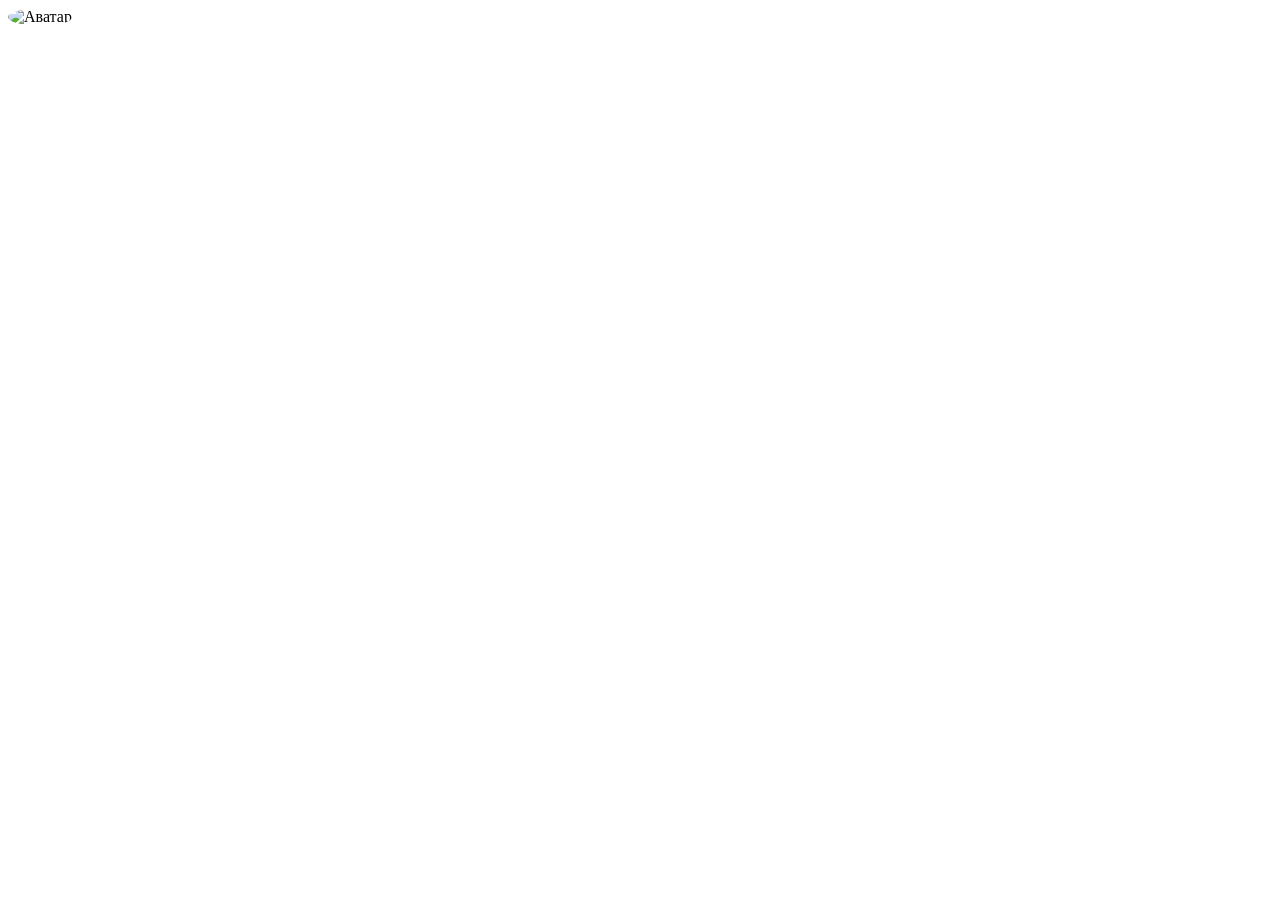
==== Pay.html @ bf4fe809 "Add files via upload" ====
<!DOCTYPE html>

<html>
<head>
  <meta http-equiv="CONTENT-TYPE" content="text/html; charset=UTF-8">
  <title>Pay</title>
  <link rel="stylesheet" href="css/main-pay.css">
</head>
<body>
  
  <div id="avatar-container">
    <img id="avatar-img" src="" alt="Аватар" style="width:50px; height:50px; border-radius:50%;">
  </div>
  
  
  <script src="https://telegram.org/js/telegram-web-app.js"></script>
  <script src="js/index-pay.js"></script>
</body>
</html>
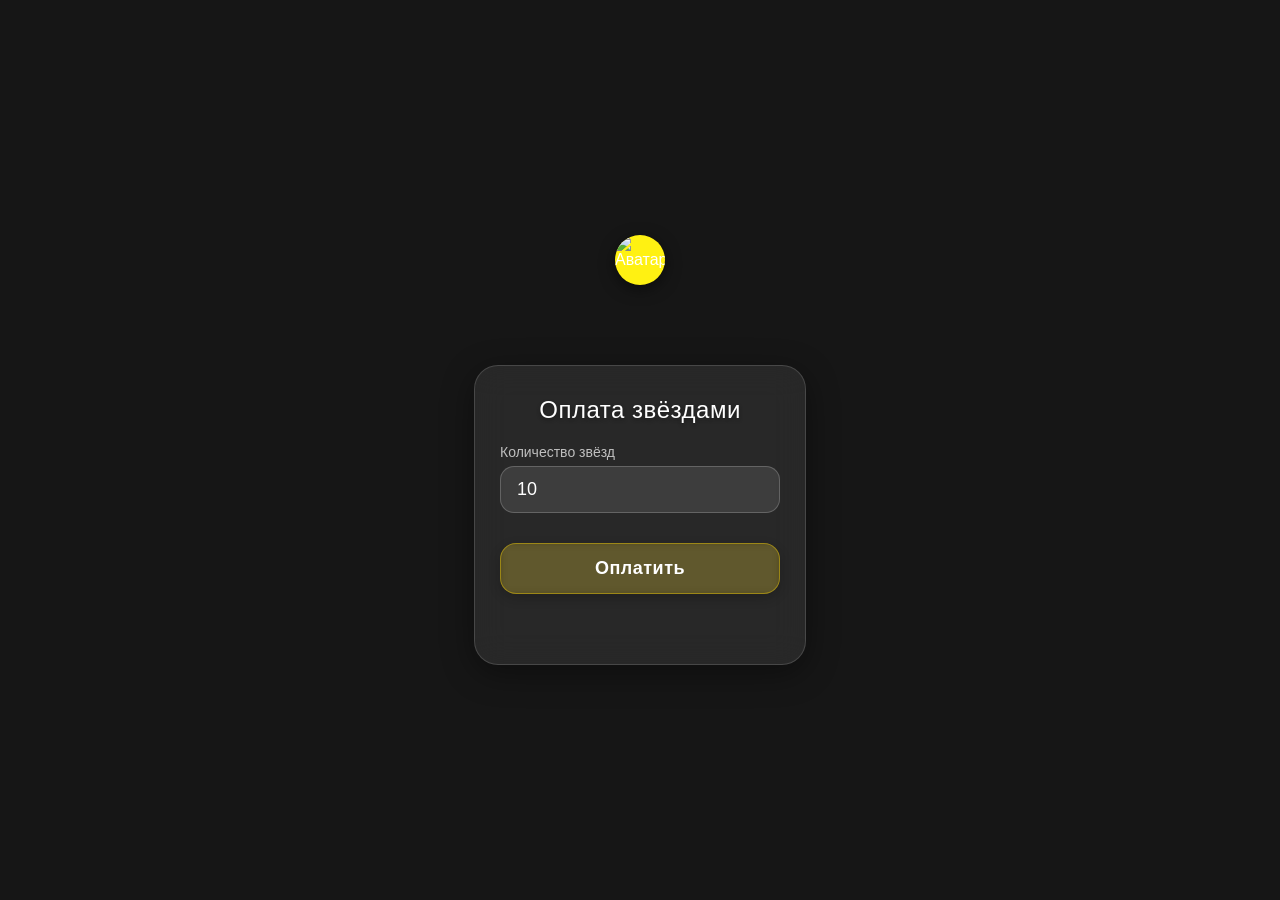
==== commit d01a26f9: "Add files via upload" ====
--- a/Pay.html
+++ b/Pay.html
@@ -1,19 +1,31 @@
 <!DOCTYPE html>
-
 <html>
 <head>
   <meta http-equiv="CONTENT-TYPE" content="text/html; charset=UTF-8">
+  <meta name="viewport" content="width=device-width, initial-scale=1.0">
   <title>Pay</title>
   <link rel="stylesheet" href="css/main-pay.css">
 </head>
 <body>
   
+  <!-- Блок с аватаркой (оставляем как есть) -->
   <div id="avatar-container">
-    <img id="avatar-img" src="" alt="Аватар" style="width:50px; height:50px; border-radius:50%;">
+    <img id="avatar-img" src="" alt="Аватар">
   </div>
-  
-  
+
+  <!-- Блок оплаты -->
+  <div id="pay-container">
+    <h2>Оплата звёздами</h2>
+    <div class="input-group">
+      <label for="stars-input">Количество звёзд</label>
+      <input type="number" id="stars-input" placeholder="Введите сумму" min="1" value="10">
+    </div>
+    <button id="pay-button">Оплатить</button>
+    <div id="result-message"></div>
+  </div>
+
+  <!-- Подключаем SDK и наш скрипт -->
   <script src="https://telegram.org/js/telegram-web-app.js"></script>
   <script src="js/index-pay.js"></script>
 </body>
-</html>
+</html>
--- a/css/main-pay.css
+++ b/css/main-pay.css
@@ -0,0 +1,129 @@
+body {
+  background: #161616;
+  margin: 0;
+  padding: 0;
+  font-family: -apple-system, BlinkMacSystemFont, 'Segoe UI', Roboto, sans-serif;
+  color: #ffffff;
+  display: flex;
+  flex-direction: column;
+  align-items: center;
+  justify-content: center;
+  min-height: 100vh;
+}
+
+/* Аватарка (как у тебя, только чуть подправил центрирование) */
+#avatar-container {
+  width: 100px;
+  height: 100px;
+  margin-bottom: 30px;
+}
+
+#avatar-img {
+  display: block;
+  width: 50px;
+  height: 50px;
+  border-radius: 50%;
+  background: #FFF112;
+  margin: 0 auto;
+  /* убираем position: relative; left: 135px; — центрируем по-нормальному */
+  box-shadow: 0 4px 15px rgba(0,0,0,0.5);
+}
+
+/* Контейнер оплаты — стеклянный эффект */
+#pay-container {
+  background: rgba(255, 255, 255, 0.08);
+  backdrop-filter: blur(16px);
+  -webkit-backdrop-filter: blur(16px);
+  border: 1px solid rgba(255, 255, 255, 0.15);
+  border-radius: 24px;
+  padding: 30px 25px;
+  width: 280px;
+  max-width: 90%;
+  box-shadow: 0 8px 32px rgba(0, 0, 0, 0.4);
+  text-align: center;
+  transition: all 0.3s ease;
+}
+
+#pay-container h2 {
+  margin-top: 0;
+  font-weight: 500;
+  letter-spacing: 0.5px;
+  color: #ffffff;
+  text-shadow: 0 2px 4px rgba(0,0,0,0.3);
+}
+
+.input-group {
+  margin: 20px 0;
+  text-align: left;
+}
+
+.input-group label {
+  display: block;
+  font-size: 14px;
+  color: rgba(255,255,255,0.7);
+  margin-bottom: 6px;
+}
+
+#stars-input {
+  width: 100%;
+  padding: 12px 16px;
+  background: rgba(255, 255, 255, 0.1);
+  border: 1px solid rgba(255, 255, 255, 0.2);
+  border-radius: 14px;
+  color: #ffffff;
+  font-size: 18px;
+  box-sizing: border-box;
+  transition: border-color 0.3s;
+  outline: none;
+}
+
+#stars-input:focus {
+  border-color: rgba(255, 255, 255, 0.5);
+}
+
+#stars-input::-webkit-outer-spin-button,
+#stars-input::-webkit-inner-spin-button {
+  -webkit-appearance: none;
+}
+
+/* Кнопка оплаты — стекло + приятная анимация */
+#pay-button {
+  width: 100%;
+  padding: 14px;
+  background: rgba(255, 215, 0, 0.2);
+  border: 1px solid rgba(255, 215, 0, 0.4);
+  border-radius: 16px;
+  color: #fff;
+  font-size: 18px;
+  font-weight: 600;
+  letter-spacing: 0.5px;
+  cursor: pointer;
+  transition: all 0.25s ease;
+  backdrop-filter: blur(4px);
+  -webkit-backdrop-filter: blur(4px);
+  margin-top: 10px;
+  box-shadow: 0 4px 12px rgba(0,0,0,0.2);
+}
+
+#pay-button:hover {
+  background: rgba(255, 215, 0, 0.35);
+  transform: scale(1.02);
+}
+
+#pay-button:active {
+  transform: scale(0.97);
+}
+
+#pay-button:disabled {
+  opacity: 0.5;
+  cursor: not-allowed;
+  transform: none;
+}
+
+#result-message {
+  margin-top: 16px;
+  font-size: 14px;
+  min-height: 24px;
+  color: #aaffaa;
+  text-shadow: 0 1px 4px rgba(0,0,0,0.5);
+}
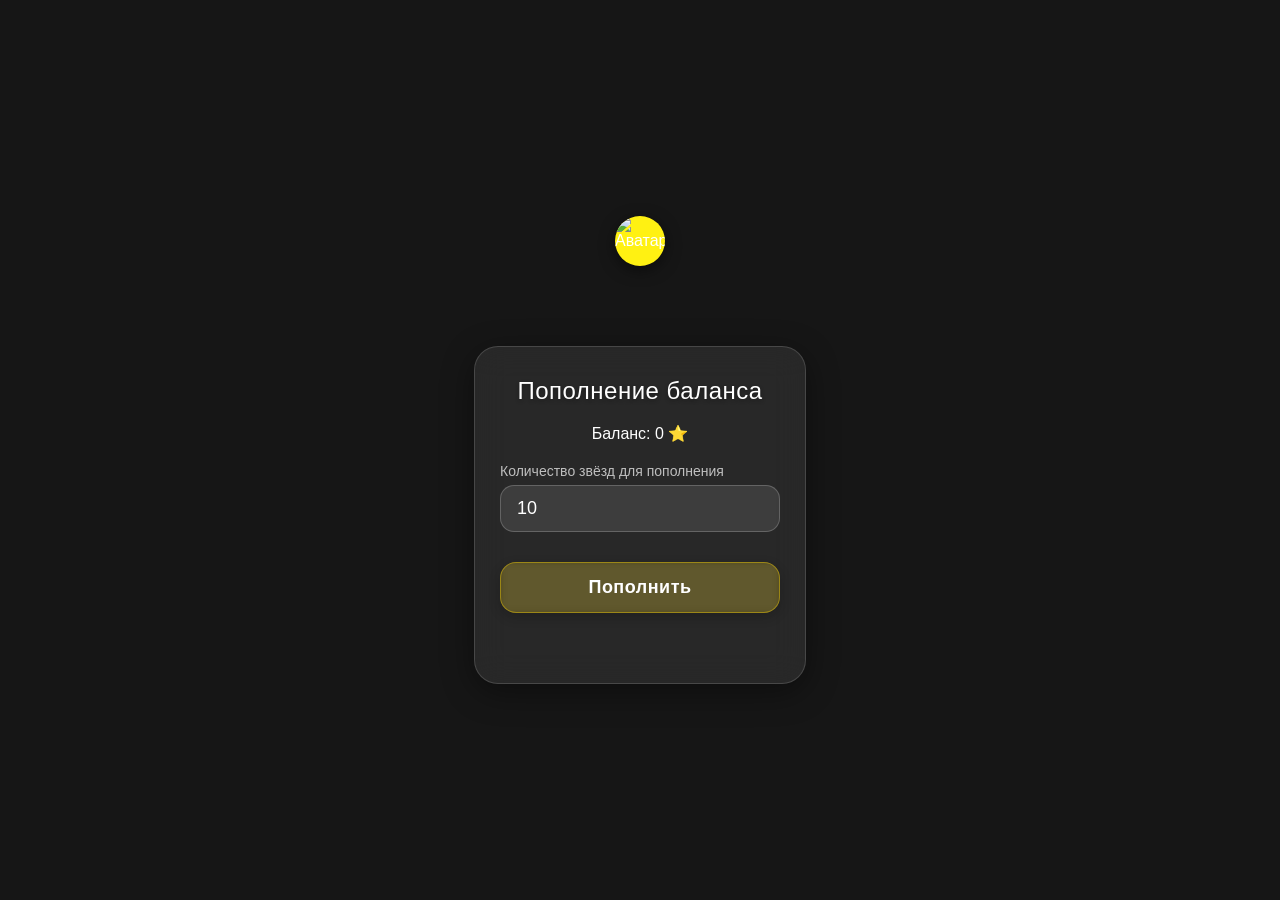
==== commit 53bea268: "Update Pay.html" ====
--- a/Pay.html
+++ b/Pay.html
@@ -8,24 +8,30 @@
 </head>
 <body>
   
-  <!-- Блок с аватаркой (оставляем как есть) -->
   <div id="avatar-container">
-    <img id="avatar-img" src="" alt="Аватар">
+    <img id="avatar-img" src="" alt="Аватар" style="width:50px; height:50px; border-radius:50%;">
   </div>
 
-  <!-- Блок оплаты -->
   <div id="pay-container">
-    <h2>Оплата звёздами</h2>
+    <h2>Пополнение баланса</h2>
+    
+    <!-- Текущий баланс -->
+    <div id="balance-display">
+      <span>Баланс: </span>
+      <span id="balance-value">0</span>
+      <span> ⭐</span>
+    </div>
+    
     <div class="input-group">
-      <label for="stars-input">Количество звёзд</label>
+      <label for="stars-input">Количество звёзд для пополнения</label>
       <input type="number" id="stars-input" placeholder="Введите сумму" min="1" value="10">
     </div>
-    <button id="pay-button">Оплатить</button>
+    
+    <button id="pay-button">Пополнить</button>
     <div id="result-message"></div>
   </div>
 
-  <!-- Подключаем SDK и наш скрипт -->
   <script src="https://telegram.org/js/telegram-web-app.js"></script>
   <script src="js/index-pay.js"></script>
 </body>
-</html>+</html>
--- a/css/main-pay.css
+++ b/css/main-pay.css
@@ -8,7 +8,7 @@
   flex-direction: column;
   align-items: center;
   justify-content: center;
-  min-height: 100vh;
+  min-height: 100vh; 
 }
 
 /* Аватарка (как у тебя, только чуть подправил центрирование) */
@@ -126,4 +126,4 @@
   min-height: 24px;
   color: #aaffaa;
   text-shadow: 0 1px 4px rgba(0,0,0,0.5);
-}+}
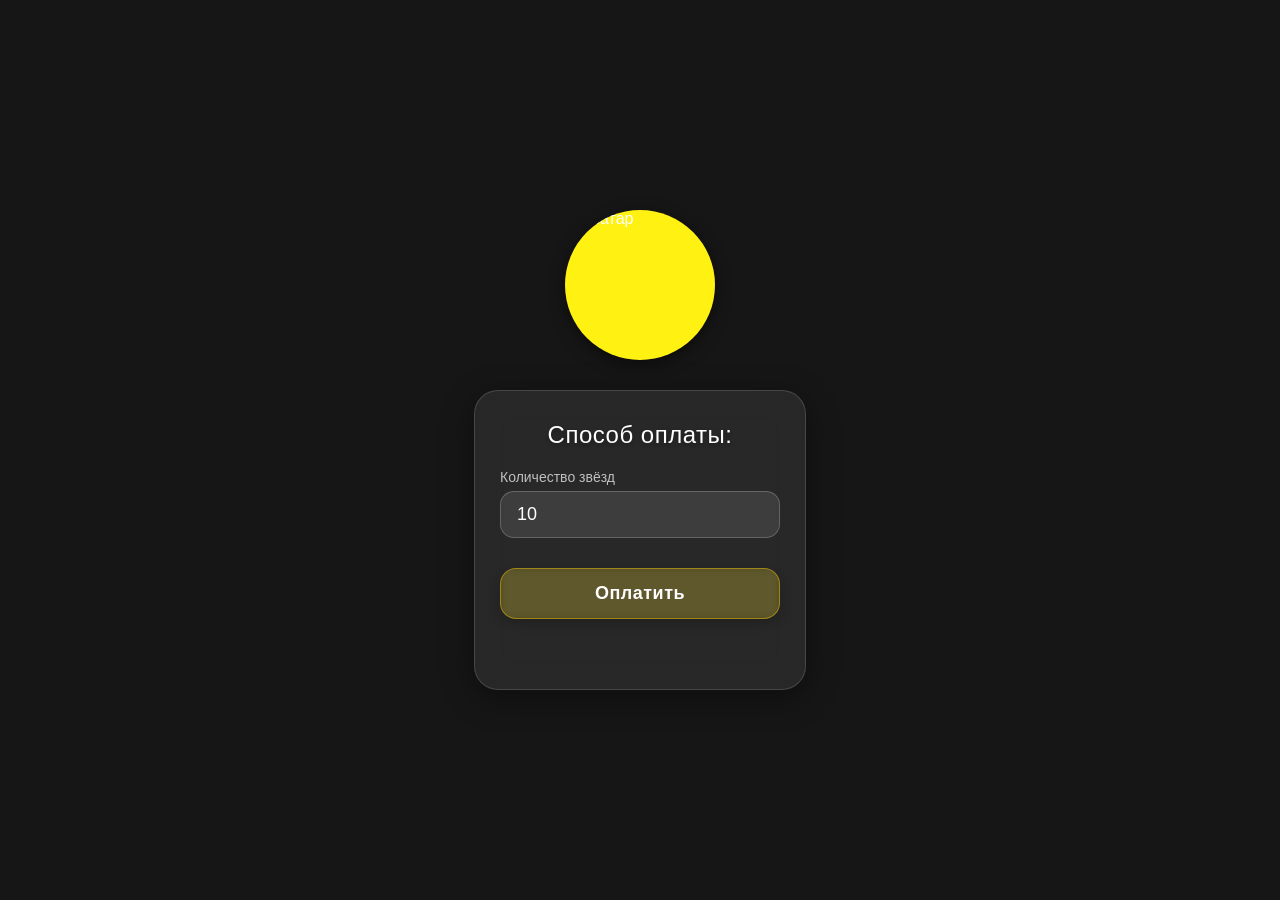
==== commit d6b89d1b: "Add files via upload" ====
--- a/Pay.html
+++ b/Pay.html
@@ -9,29 +9,20 @@
 <body>
   
   <div id="avatar-container">
-    <img id="avatar-img" src="" alt="Аватар" style="width:50px; height:50px; border-radius:50%;">
+    <img id="avatar-img" src="" alt="Аватар">
   </div>
 
   <div id="pay-container">
-    <h2>Пополнение баланса</h2>
-    
-    <!-- Текущий баланс -->
-    <div id="balance-display">
-      <span>Баланс: </span>
-      <span id="balance-value">0</span>
-      <span> ⭐</span>
+    <h2>Способ оплаты:</h2>
+    <div class="input-group">
+      <label for="stars-input">Количество звёзд</label>
+      <input type="number" id="stars-input" placeholder="Введите сумму (минимум 10)" min="10" value="10">
     </div>
-    
-    <div class="input-group">
-      <label for="stars-input">Количество звёзд для пополнения</label>
-      <input type="number" id="stars-input" placeholder="Введите сумму" min="1" value="10">
-    </div>
-    
-    <button id="pay-button">Пополнить</button>
+    <button id="pay-button">Оплатить</button>
     <div id="result-message"></div>
   </div>
 
   <script src="https://telegram.org/js/telegram-web-app.js"></script>
   <script src="js/index-pay.js"></script>
 </body>
-</html>
+</html>
--- a/css/main-pay.css
+++ b/css/main-pay.css
@@ -8,20 +8,20 @@
   flex-direction: column;
   align-items: center;
   justify-content: center;
-  min-height: 100vh; 
+  min-height: 100vh;
 }
 
 /* Аватарка (как у тебя, только чуть подправил центрирование) */
 #avatar-container {
-  width: 100px;
-  height: 100px;
+  width: 150px;
+  height: 150px;
   margin-bottom: 30px;
 }
 
 #avatar-img {
   display: block;
-  width: 50px;
-  height: 50px;
+  width: 150px;
+  height: 150px;
   border-radius: 50%;
   background: #FFF112;
   margin: 0 auto;
@@ -126,4 +126,4 @@
   min-height: 24px;
   color: #aaffaa;
   text-shadow: 0 1px 4px rgba(0,0,0,0.5);
-}
+}
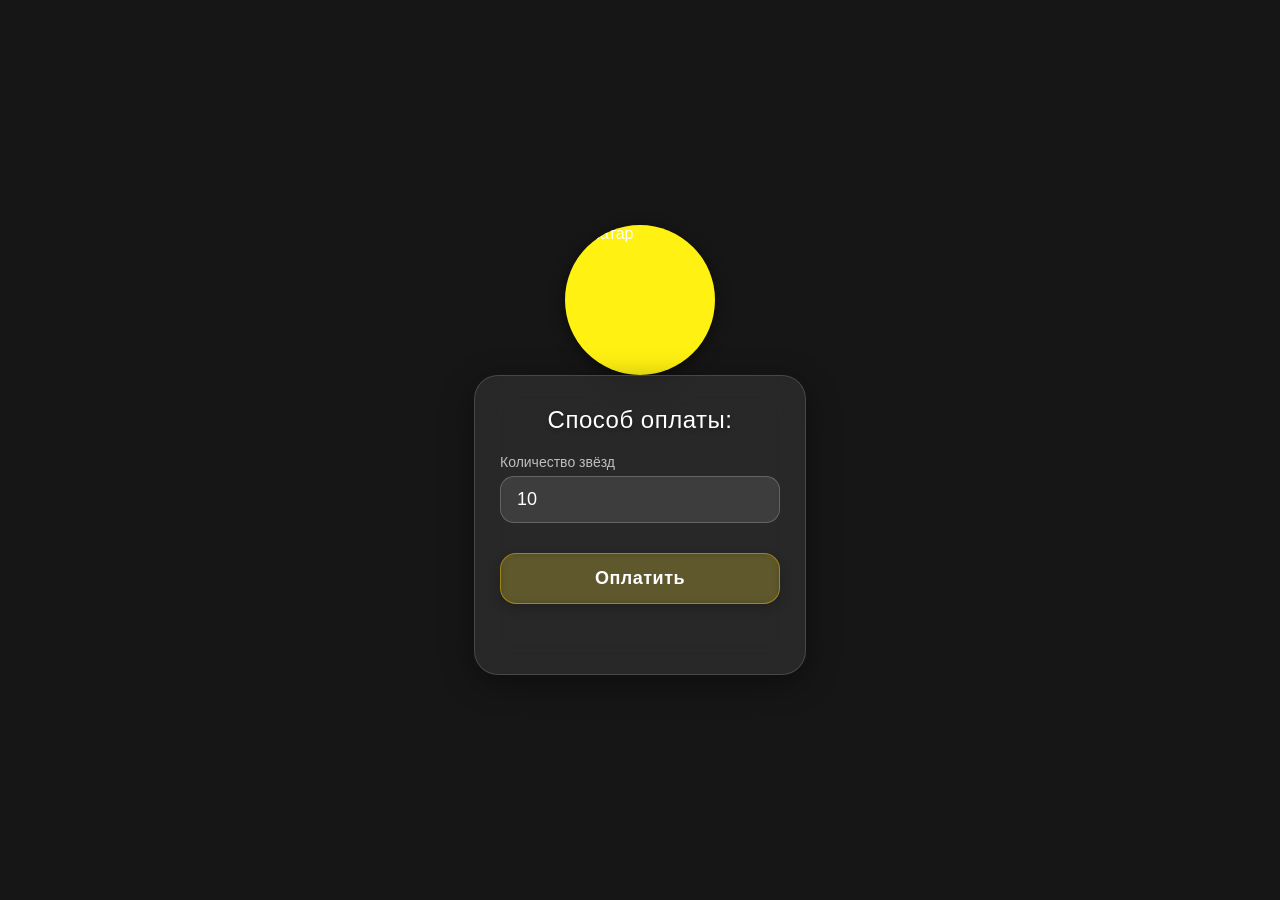
==== commit dae39be7: "Add files via upload" ====
--- a/Pay.html
+++ b/Pay.html
@@ -8,8 +8,9 @@
 </head>
 <body>
   
-  <div id="avatar-container">
+  <div id="profile">
     <img id="avatar-img" src="" alt="Аватар">
+    <div id="user-name"></div>
   </div>
 
   <div id="pay-container">
